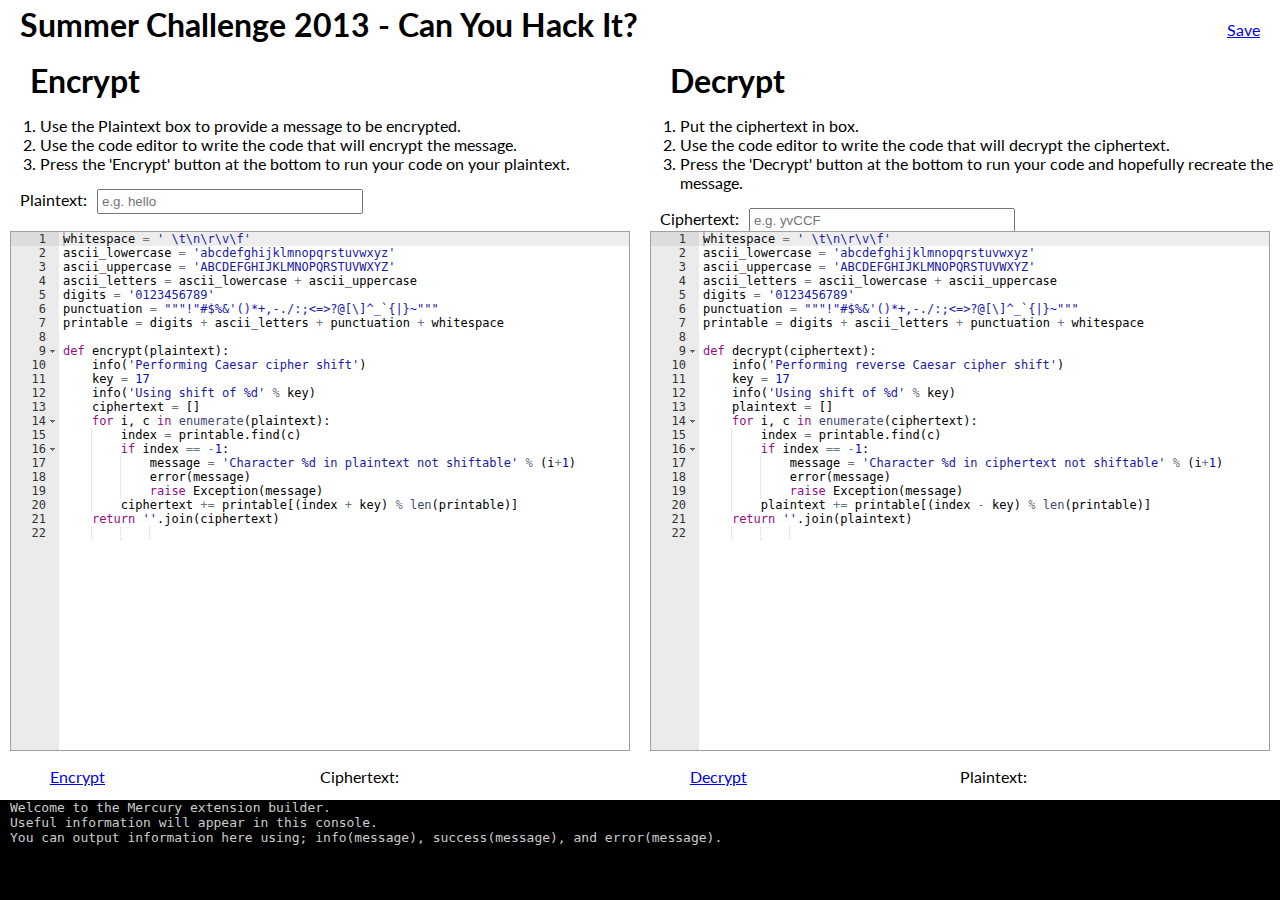
==== index.html @ b16a8046 "Started to Flat UI style" ====
<!doctype html>
<html lang="en">
    <head>
        <link href='http://fonts.googleapis.com/css?family=Lato:400,700' rel='stylesheet' type='text/css'>
        <script src="src-min-noconflict/ace.js" type="text/javascript" charset="utf-8"></script>
        <script src="jquery.js" type="text/javascript"></script>
        <script src="brython.js" type="text/javascript"></script>
        <script src="script.js" type="text/javascript"></script>
        <link href="style.css" rel="stylesheet" media="screen">
    </head>
    <body>
        <div id="header">
            <h1>Summer Challenge 2013 - Can You Hack It?</h1>
            <a href="#save" id="save">Save</a>
        </div>
        <div id="container">
            <div id="encrypt">
                <h1>Encrypt</h1>
                <div class="instructions">
                    <ol>
                        <li>Use the Plaintext box to provide a message to be encrypted.</li>
                        <li>Use the code editor to write the code that will encrypt the message.</li>
                        <li>Press the 'Encrypt' button at the bottom to run your code on your plaintext.</li>
                    </ol>
                </div>
                <label>Plaintext:</label><input type="text" class="plaintext" placeholder="e.g. hello"/>
                <div id="encrypt_editor">whitespace = ' \t\n\r\v\f'
ascii_lowercase = 'abcdefghijklmnopqrstuvwxyz'
ascii_uppercase = 'ABCDEFGHIJKLMNOPQRSTUVWXYZ'
ascii_letters = ascii_lowercase + ascii_uppercase
digits = '0123456789'
punctuation = """!"#$%&'()*+,-./:;<=>?@[\]^_`{|}~"""
printable = digits + ascii_letters + punctuation + whitespace

def encrypt(plaintext):
    info('Performing Caesar cipher shift')
    key = 17
    info('Using shift of %d' % key)
    ciphertext = []
    for i, c in enumerate(plaintext):
        index = printable.find(c)
        if index == -1:
            message = 'Character %d in plaintext not shiftable' % (i+1)
            error(message)
            raise Exception(message)
        ciphertext += printable[(index + key) % len(printable)]
    return ''.join(ciphertext)
                </div>
                <div class="controls">
                    <a href="#encrypt" class="execute">Encrypt</a>
                    <p class="ciphertext">Ciphertext: <span></span></p>
                </div>
            </div>
            <div id="decrypt">
                <h1>Decrypt</h1>
                <div class="instructions">
                    <ol>
                        <li>Put the ciphertext in box.</li>
                        <li>Use the code editor to write the code that will decrypt the ciphertext.</li>
                        <li>Press the 'Decrypt' button at the bottom to run your code and hopefully recreate the message.</li>
                    </ol>
                </div>
                <label>Ciphertext:</label><input type="text" class="ciphertext" placeholder="e.g. yvCCF"/>
                <div id="decrypt_editor">whitespace = ' \t\n\r\v\f'
ascii_lowercase = 'abcdefghijklmnopqrstuvwxyz'
ascii_uppercase = 'ABCDEFGHIJKLMNOPQRSTUVWXYZ'
ascii_letters = ascii_lowercase + ascii_uppercase
digits = '0123456789'
punctuation = """!"#$%&'()*+,-./:;<=>?@[\]^_`{|}~"""
printable = digits + ascii_letters + punctuation + whitespace

def decrypt(ciphertext):
    info('Performing reverse Caesar cipher shift')
    key = 17
    info('Using shift of %d' % key)
    plaintext = []
    for i, c in enumerate(ciphertext):
        index = printable.find(c)
        if index == -1:
            message = 'Character %d in ciphertext not shiftable' % (i+1)
            error(message)
            raise Exception(message)
        plaintext += printable[(index - key) % len(printable)]
    return ''.join(plaintext)
                </div>
                <div class="controls">
                    <a href="#decrypt" class="execute">Decrypt</a>
                    <p class="plaintext">Plaintext: <span></span></p>
                </div>
            </div>
            </div>
        </div>
        <div id="console">
            <ul id="console_output">
                <li class="info">Welcome to the Mercury extension builder.</li>
                <li class="info">Useful information will appear in this console.</li>
                <li class="info">You can output information here using; info(message), success(message), and error(message).</li>
            </ul>
        </div>
    </body>
</html>
---- style.css ----
body {
  font-family: 'Lato', sans-serif; }

html, body {
  margin: 0px;
  padding: 0px; }

#header {
  position: absolute;
  top: 0px;
  height: 50px;
  width: 100%; }

#container {
  position: absolute;
  top: 51px;
  bottom: 99px;
  width: 100%; }
  #container #encrypt {
    position: absolute;
    top: 0px;
    bottom: 0px;
    left: 0px;
    width: 50%;
    overflow-y: scroll; }
  #container #decrypt {
    position: absolute;
    top: 0px;
    bottom: 0px;
    right: 0px;
    width: 50%;
    overflow-y: scroll; }

#console {
  position: absolute;
  bottom: 0px;
  height: 100px;
  width: 100%; }

#header h1 {
  margin: 5px 0 0 20px; }
#header #save {
  position: absolute;
  right: 20px;
  top: 20px; }

#encrypt h1, #decrypt h1 {
  margin: 10px 0px 0px 30px; }
#encrypt label, #decrypt label {
  margin-left: 20px;
  margin-right: 10px; }
#encrypt input, #decrypt input {
  width: 40%;
  padding: 3px;
  margin-bottom: 20px; }
#encrypt #encrypt_editor, #encrypt #decrypt_editor, #decrypt #encrypt_editor, #decrypt #decrypt_editor {
  position: absolute;
  top: 180px;
  bottom: 50px;
  right: 10px;
  left: 10px;
  border: 1px solid #9f9f9f; }
#encrypt .controls, #decrypt .controls {
  position: absolute;
  bottom: 0;
  height: 50px;
  width: 100%; }
  #encrypt .controls a, #decrypt .controls a {
    position: absolute;
    bottom: 15px;
    left: 50px; }
  #encrypt .controls p, #decrypt .controls p {
    position: absolute;
    right: 0px;
    width: 50%; }

#console {
  background-color: black;
  margin: 0;
  overflow: scroll;
  font-family: monospace; }
  #console ul {
    list-style: none;
    margin: 0 10px 0 10px;
    padding: 0; }
  #console .info {
    color: #ccc; }
  #console .success {
    color: green; }
  #console .error {
    color: red; }
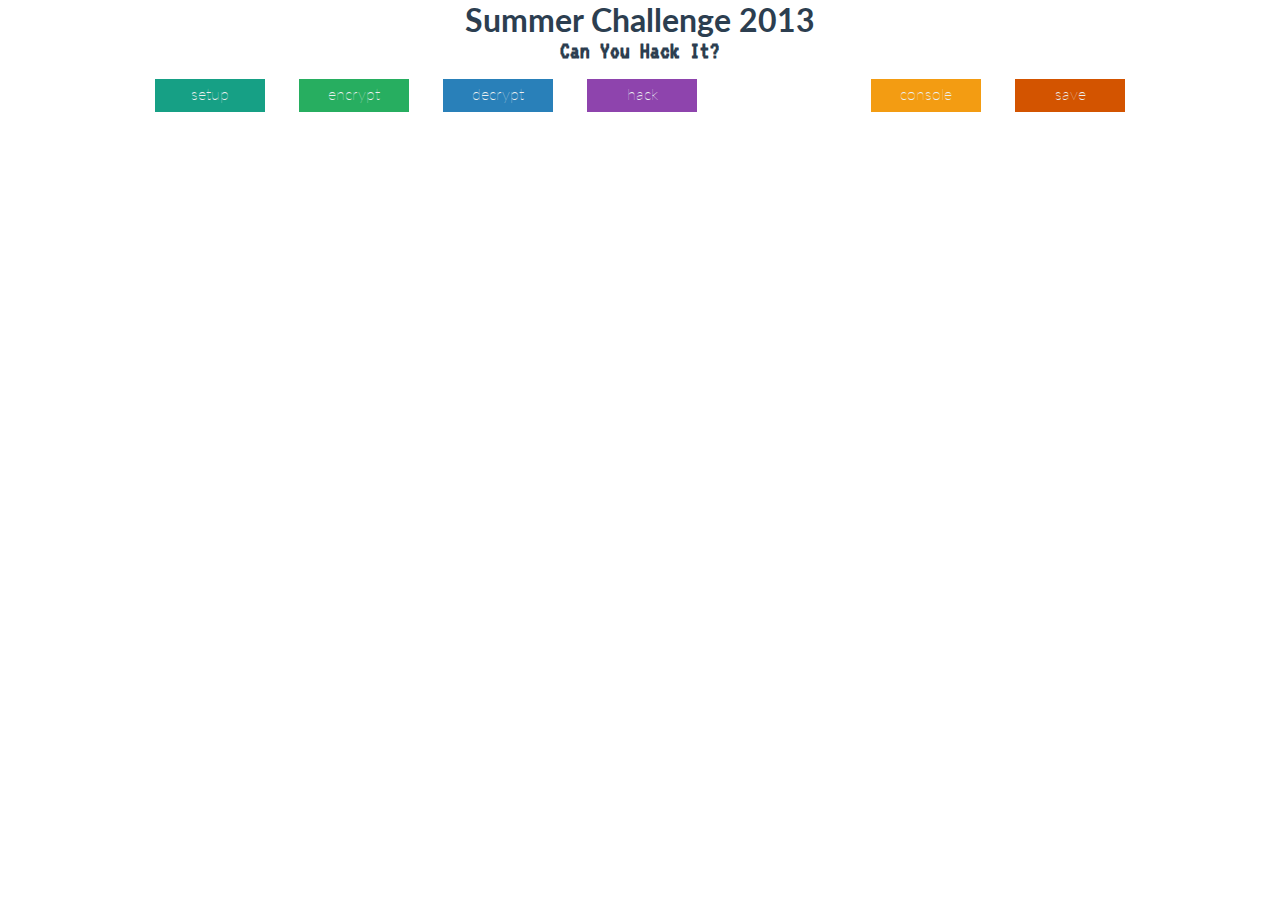
==== commit 12a87268: "Tab navigation, FlatUI, looking good!" ====
--- a/index.html
+++ b/index.html
@@ -1,7 +1,7 @@
 <!doctype html>
 <html lang="en">
     <head>
-        <link href='http://fonts.googleapis.com/css?family=Lato:400,700' rel='stylesheet' type='text/css'>
+        <link href='http://fonts.googleapis.com/css?family=Lato:300,400,700|VT323' rel='stylesheet' type='text/css'>
         <script src="src-min-noconflict/ace.js" type="text/javascript" charset="utf-8"></script>
         <script src="jquery.js" type="text/javascript"></script>
         <script src="brython.js" type="text/javascript"></script>
@@ -10,84 +10,64 @@
     </head>
     <body>
         <div id="header">
-            <h1>Summer Challenge 2013 - Can You Hack It?</h1>
-            <a href="#save" id="save">Save</a>
+            <h1>Summer Challenge 2013</h1>
+            <h2>Can You Hack It?</h2>
         </div>
-        <div id="container">
-            <div id="encrypt">
+        <div id="navbar">
+            <ul>
+                <li><a class="setup" href="#setup">setup</a></li>
+                <li><a class="encrypt" href="#encrypt">encrypt</a></li>
+                <li><a class="decrypt" href="#decrypt">decrypt</a></li>
+                <li><a class="hack" href="#hack">hack</a></li>
+                <li><a class="console" href="#console">console</a></li>
+                <li><a class="save" href="#save">save</a></li>
+            </ul>
+        </div>
+        <div id="panels" class="hidden">
+            <div class="panel" id="setup">
+                <h1>Setup</h1>
+                <div class="instructions">
+                    <ol>
+                        <li>The setup is run before anything else</li>
+                        <li>Add shared code here</li>
+                    </ol>
+                </div>
+                <div class="editor" id="setup_editor"></div>
+            </div>
+            <div class="panel" id="encrypt">
                 <h1>Encrypt</h1>
                 <div class="instructions">
                     <ol>
-                        <li>Use the Plaintext box to provide a message to be encrypted.</li>
-                        <li>Use the code editor to write the code that will encrypt the message.</li>
-                        <li>Press the 'Encrypt' button at the bottom to run your code on your plaintext.</li>
+                        <li>Type a message to encrypt</li>
+                        <li>Write the code to encrypt your message</li>
+                        <li>Click 'encrypt' and cross your fingers</li>
                     </ol>
                 </div>
-                <label>Plaintext:</label><input type="text" class="plaintext" placeholder="e.g. hello"/>
-                <div id="encrypt_editor">whitespace = ' \t\n\r\v\f'
-ascii_lowercase = 'abcdefghijklmnopqrstuvwxyz'
-ascii_uppercase = 'ABCDEFGHIJKLMNOPQRSTUVWXYZ'
-ascii_letters = ascii_lowercase + ascii_uppercase
-digits = '0123456789'
-punctuation = """!"#$%&'()*+,-./:;<=>?@[\]^_`{|}~"""
-printable = digits + ascii_letters + punctuation + whitespace
-
-def encrypt(plaintext):
-    info('Performing Caesar cipher shift')
-    key = 17
-    info('Using shift of %d' % key)
-    ciphertext = []
-    for i, c in enumerate(plaintext):
-        index = printable.find(c)
-        if index == -1:
-            message = 'Character %d in plaintext not shiftable' % (i+1)
-            error(message)
-            raise Exception(message)
-        ciphertext += printable[(index + key) % len(printable)]
-    return ''.join(ciphertext)
-                </div>
-                <div class="controls">
-                    <a href="#encrypt" class="execute">Encrypt</a>
-                    <p class="ciphertext">Ciphertext: <span></span></p>
-                </div>
+                <input type="text" class="input" placeholder="Message"/>
+                <div class="editor" id="encrypt_editor"></div>
+                <a href="#encrypt" class="execute">encrypt</a>
+                <input type="text" class="output" placeholder="Output"/>
             </div>
-            <div id="decrypt">
+            <div class="panel" id="decrypt">
                 <h1>Decrypt</h1>
                 <div class="instructions">
                     <ol>
-                        <li>Put the ciphertext in box.</li>
-                        <li>Use the code editor to write the code that will decrypt the ciphertext.</li>
-                        <li>Press the 'Decrypt' button at the bottom to run your code and hopefully recreate the message.</li>
+                        <li>Type in the ciphertext</li>
+                        <li>Write the code to decrypt the ciphertext</li>
+                        <li>Click 'decrypt' and cross your fingers</li>
                     </ol>
                 </div>
-                <label>Ciphertext:</label><input type="text" class="ciphertext" placeholder="e.g. yvCCF"/>
-                <div id="decrypt_editor">whitespace = ' \t\n\r\v\f'
-ascii_lowercase = 'abcdefghijklmnopqrstuvwxyz'
-ascii_uppercase = 'ABCDEFGHIJKLMNOPQRSTUVWXYZ'
-ascii_letters = ascii_lowercase + ascii_uppercase
-digits = '0123456789'
-punctuation = """!"#$%&'()*+,-./:;<=>?@[\]^_`{|}~"""
-printable = digits + ascii_letters + punctuation + whitespace
-
-def decrypt(ciphertext):
-    info('Performing reverse Caesar cipher shift')
-    key = 17
-    info('Using shift of %d' % key)
-    plaintext = []
-    for i, c in enumerate(ciphertext):
-        index = printable.find(c)
-        if index == -1:
-            message = 'Character %d in ciphertext not shiftable' % (i+1)
-            error(message)
-            raise Exception(message)
-        plaintext += printable[(index - key) % len(printable)]
-    return ''.join(plaintext)
-                </div>
-                <div class="controls">
-                    <a href="#decrypt" class="execute">Decrypt</a>
-                    <p class="plaintext">Plaintext: <span></span></p>
+                <input type="text" class="input" placeholder="Ciphertext"/>
+                <div class="editor" id="decrypt_editor"></div>
+                <a href="#decrypt" class="execute">decrypt</a>
+                <input type="text" class="output" placeholder="Output"/>
                 </div>
             </div>
+        </div>
+        <!--
+        <div id="container">
+            
+            
             </div>
         </div>
         <div id="console">
@@ -97,5 +77,6 @@
                 <li class="info">You can output information here using; info(message), success(message), and error(message).</li>
             </ul>
         </div>
+        !-->
     </body>
 </html>--- a/style.css
+++ b/style.css
@@ -1,78 +1,133 @@
-body {
-  font-family: 'Lato', sans-serif; }
-
 html, body {
   margin: 0px;
-  padding: 0px; }
+  padding: 0px;
+  font-family: 'Lato', sans-serif;
+  color: #2c3e50; }
 
 #header {
-  position: absolute;
-  top: 0px;
-  height: 50px;
-  width: 100%; }
+  text-align: center; }
+  #header h1, #header h2 {
+    margin: 0; }
+  #header h2 {
+    font-family: 'VT323', cursive; }
 
-#container {
-  position: absolute;
-  top: 51px;
-  bottom: 99px;
-  width: 100%; }
-  #container #encrypt {
-    position: absolute;
-    top: 0px;
-    bottom: 0px;
-    left: 0px;
-    width: 50%;
-    overflow-y: scroll; }
-  #container #decrypt {
-    position: absolute;
-    top: 0px;
-    bottom: 0px;
-    right: 0px;
-    width: 50%;
-    overflow-y: scroll; }
+#navbar {
+  width: 1000px;
+  margin: auto; }
+  #navbar ul {
+    list-style: none;
+    padding: 0px; }
+    #navbar ul li {
+      display: inline; }
+      #navbar ul li a {
+        display: inline-block;
+        width: 100px;
+        text-decoration: none;
+        padding: 5px 5px 8px 5px;
+        margin: 0 15px;
+        color: #ecf0f1;
+        font-weight: lighter;
+        line-height: 20px;
+        text-align: center; }
+        #navbar ul li a.setup {
+          background-color: #16a085; }
+          #navbar ul li a.setup:hover {
+            background-color: #1abc9c; }
+        #navbar ul li a.encrypt {
+          background-color: #27ae60; }
+          #navbar ul li a.encrypt:hover {
+            background-color: #2ecc71; }
+        #navbar ul li a.decrypt {
+          background-color: #2980b9; }
+          #navbar ul li a.decrypt:hover {
+            background-color: #3498db; }
+        #navbar ul li a.hack {
+          background-color: #8e44ad; }
+          #navbar ul li a.hack:hover {
+            background-color: #9b59b6; }
+        #navbar ul li a.console {
+          background-color: #f39c12; }
+          #navbar ul li a.console:hover {
+            background-color: #f1c40f; }
+        #navbar ul li a.save {
+          background-color: #d35400; }
+          #navbar ul li a.save:hover {
+            background-color: #e67e22; }
+        #navbar ul li a.console, #navbar ul li a.save {
+          position: relative;
+          left: 140px; }
 
-#console {
-  position: absolute;
-  bottom: 0px;
-  height: 100px;
-  width: 100%; }
-
-#header h1 {
-  margin: 5px 0 0 20px; }
-#header #save {
-  position: absolute;
-  right: 20px;
-  top: 20px; }
-
-#encrypt h1, #decrypt h1 {
-  margin: 10px 0px 0px 30px; }
-#encrypt label, #decrypt label {
-  margin-left: 20px;
-  margin-right: 10px; }
-#encrypt input, #decrypt input {
-  width: 40%;
-  padding: 3px;
-  margin-bottom: 20px; }
-#encrypt #encrypt_editor, #encrypt #decrypt_editor, #decrypt #encrypt_editor, #decrypt #decrypt_editor {
-  position: absolute;
-  top: 180px;
-  bottom: 50px;
-  right: 10px;
-  left: 10px;
-  border: 1px solid #9f9f9f; }
-#encrypt .controls, #decrypt .controls {
-  position: absolute;
-  bottom: 0;
-  height: 50px;
-  width: 100%; }
-  #encrypt .controls a, #decrypt .controls a {
-    position: absolute;
-    bottom: 15px;
-    left: 50px; }
-  #encrypt .controls p, #decrypt .controls p {
-    position: absolute;
-    right: 0px;
-    width: 50%; }
+#panels {
+  width: 1000px;
+  margin: auto; }
+  #panels.hidden {
+    position: relative;
+    left: 9999px;
+    height: 10px;
+    overflow: hidden; }
+  #panels h1 {
+    margin-left: 100px;
+    margin-bottom: 0; }
+  #panels .instructions {
+    text-align: center; }
+    #panels .instructions ol, #panels .instructions ul {
+      display: inline-block;
+      background-color: #ecf0f1;
+      text-align: left; }
+    #panels .instructions li {
+      margin: 8px 0px; }
+  #panels input[type=text] {
+    display: block;
+    margin: auto;
+    padding: 8px;
+    width: 500px;
+    border: 2px solid #bdc3c7;
+    font-size: 1em;
+    color: #2c3e50; }
+  #panels #setup input[type=text]:focus {
+    outline: none;
+    border: 2px solid #16a085; }
+  #panels #encrypt input[type=text]:focus {
+    outline: none;
+    border: 2px solid #27ae60; }
+  #panels #decrypt input[type=text]:focus {
+    outline: none;
+    border: 2px solid #2980b9; }
+  #panels #hack input[type=text]:focus {
+    outline: none;
+    border: 2px solid #8e44ad; }
+  #panels #console input[type=text]:focus {
+    outline: none;
+    border: 2px solid #f39c12; }
+  #panels #save input[type=text]:focus {
+    outline: none;
+    border: 2px solid #d35400; }
+  #panels .editor {
+    width: 750px;
+    height: 500px;
+    margin-left: 125px;
+    margin-top: 30px;
+    border: 1px solid #95a5a6; }
+  #panels .execute {
+    position: relative;
+    top: 30px;
+    left: 150px;
+    display: inline-block;
+    width: 100px;
+    text-decoration: none;
+    padding: 5px 5px 8px 5px;
+    margin: 0 15px 30px 15px;
+    color: #ecf0f1;
+    font-weight: lighter;
+    line-height: 20px;
+    text-align: center;
+    background-color: #c0393b; }
+    #panels .execute:hover {
+      background-color: #e74c3c; }
+  #panels .output {
+    position: relative;
+    bottom: 35px;
+    left: 80px; }
 
 #console {
   background-color: black;
